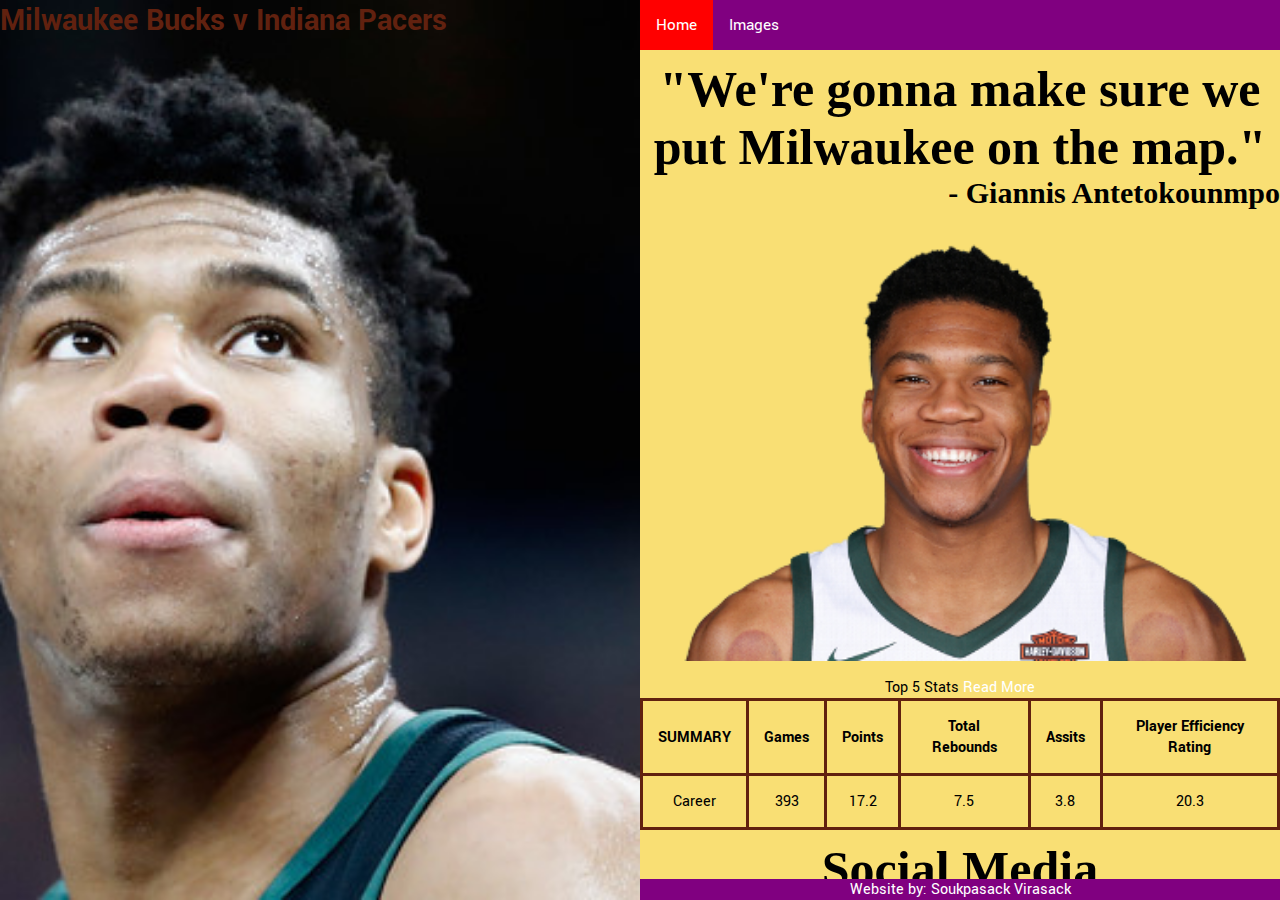
==== index.html @ 817adc0b "first commit" ====
<!DOCTYPE html>
<html>
    <head>
        <link rel="stylesheet" type="text/css" href="style.css">
        <meta name="viewport" content="width=device-width, initial-scale=1">
        <link href="https://fonts.googleapis.com/css?family=Calligraffitti|Yantramanav" rel="stylesheet">
        <link rel="stylesheet" href="https://cdnjs.cloudflare.com/ajax/libs/font-awesome/4.7.0/css/font-awesome.min.css">
    </head>
    <body>
        
            <div class="topnav" id="header">
                <a class="active" href="index.html">Home</a>
                <a href="gallery.html">Images</a>
            </div>
        <div class="row">
          <div class="column2">
            <div class="bg">
                <h1>Milwaukee Bucks v Indiana Pacers</h1>
            </div>  
          </div>
          <div class="column" style="margin-bottom: 10px;">
              <h2>"We're gonna make sure we put Milwaukee on the map."</h2>
              <h5>- Giannis Antetokounmpo</h5>
              <img src="headshot.png" alt="HeadShot">
              <table style="width:100%">
                  <tr>
                      <caption>Top 5 Stats <a href="https://www.basketball-reference.com/players/a/antetgi01.html" target="_blank">Read More</a></caption>
                    <th>SUMMARY</th>
                    <th>Games</th> 
                    <th>Points</th>
                    <th>Total Rebounds</th>
                    <th>Assits</th>
                    <th>Player Efficiency Rating</th>
                  </tr>
                  <tr>
                    <td>Career</td>
                    <td>393</td>
                    <td>17.2</td>
                    <td>7.5</td>
                    <td>3.8</td>
                    <td>20.3</td>
              </table>
              <h2>Social Media</h2>
              <div class="center">
                <a href="https://www.facebook.com/GreekFreakOfficial" target="_blank" class="fa fa-facebook"></a>
                <a href="https://twitter.com/giannis_an34?lang=en" target="_blank" class="fa fa-twitter"></a>
                <a href="https://www.youtube.com/giannis" target="_blank" class="fa fa-youtube"></a>
                <a href="https://www.instagram.com/giannis_ante34/" target="_blank" class="fa fa-instagram"></a>
              </div>
              <footer>
                  <p>Website by: Soukpasack Virasack</p>
              </footer>
            </div>
        </div>
    </body>
</html>
---- style.css ----
body, html {
    height: 100%;
    width: 100%;
    margin: 0;
    font-family: 'Yantramanav', sans-serif;
}

.row {
    display: flex;
    height: 100%;
}

.row2{
    display: flex;
}

.column {
    float: right;
    width: 50%;
    overflow: auto;
    margin-top: 50px;
    margin-bottom: 50px;
    background-color:#F9DF74;
}
.column2 {
    float: left;
    height: 100vh;
    width: 50%;
    background-color:#F9DF74;
}
.bg{
    background-image: url("playerhead.jpg");
    margin 0;
    height: 100%;
    background-position: center;
    background-repeat: no-repeat;
    background-size: cover;
}

.topnav {
    overflow: hidden;
    background-color: #800080;
    position: fixed; 
    top: 0; 
    right: 0;
    width: 50%;

}

.topnav a {
    float: left;
    color: #f2f2f2;
    text-align: center;
    padding: 14px 16px;
    text-decoration: none;
    font-size: 17px;
    transition: all 0.3s ease;
}

.topnav a:hover {
  background-color: #ddd;
  color: black;
}

.topnav a.active {
  background-color: #FF0000;
  color: white;
}

.main{
    right: 0;
}

.img-text{
    position: relative;
    font-family: 'Yantramanav', sans-serif;
}

img{
    width:95%;
    border: 10px solid transparent;
    border-image: url(border.png) 30 stretch;
}

.text-block{
    position: absolute;
    bottom: 20px;
    right: 20px;
    background-color: black;
    color: white;
    padding-left: 20px;
    padding-right: 20px;
    opacity: .50;
}

h1{
    text-align: center;
    display: inline;
    color: #61210F;
}

h2{
    font-size: 50px;
    font-family: 'Calligraffitti', cursive;
    text-align: center;
    margin-top: 10px;
    margin-bottom: 0px;
}

h5{
    font-size: 30px;
    margin: 0; 
    padding: 0;
    text-align: right; 
    font-family: 'Calligraffitti', cursive;
}

p{
   margin: 0; 
}


a:link {
    text-decoration: none;
    color: white;
}

a:visited {
    text-decoration: none;
    color: #FF0000;
}

a:hover {
    text-decoration: underline;
    color: #FF0000;
}

a:active {
    text-decoration: underline;
    color: #FF0000;
}

table, th, td {
    border: 3px solid #61210F;
    border-collapse: collapse;
}
th, td {
    padding: 15px;
}

td{
    text-align: center;
}

.center {
    text-align: center;
}

.fa {
    padding: 20px;
    font-size: 30px;
    width: 50px;
    text-align: center;
    text-decoration: none;
    transition: all 0.3s ease;
}

.fa:hover {
    background-color: #61210F;
}

.fa-facebook {
  background: #3B5998;
  color: white;
}

.fa-twitter {
  background: #55ACEE;
  color: white;
}

.fa-youtube {
  background: #bb0000;
  color: white;
}

.fa-instagram {
  background: #125688;
  color: white;
}

footer {
   width: 100%;
   background-color: #800080;
   color: white;
   text-align: center;
   position: fixed;
   bottom: 0;
   right: 0;
   width: 50%;
}
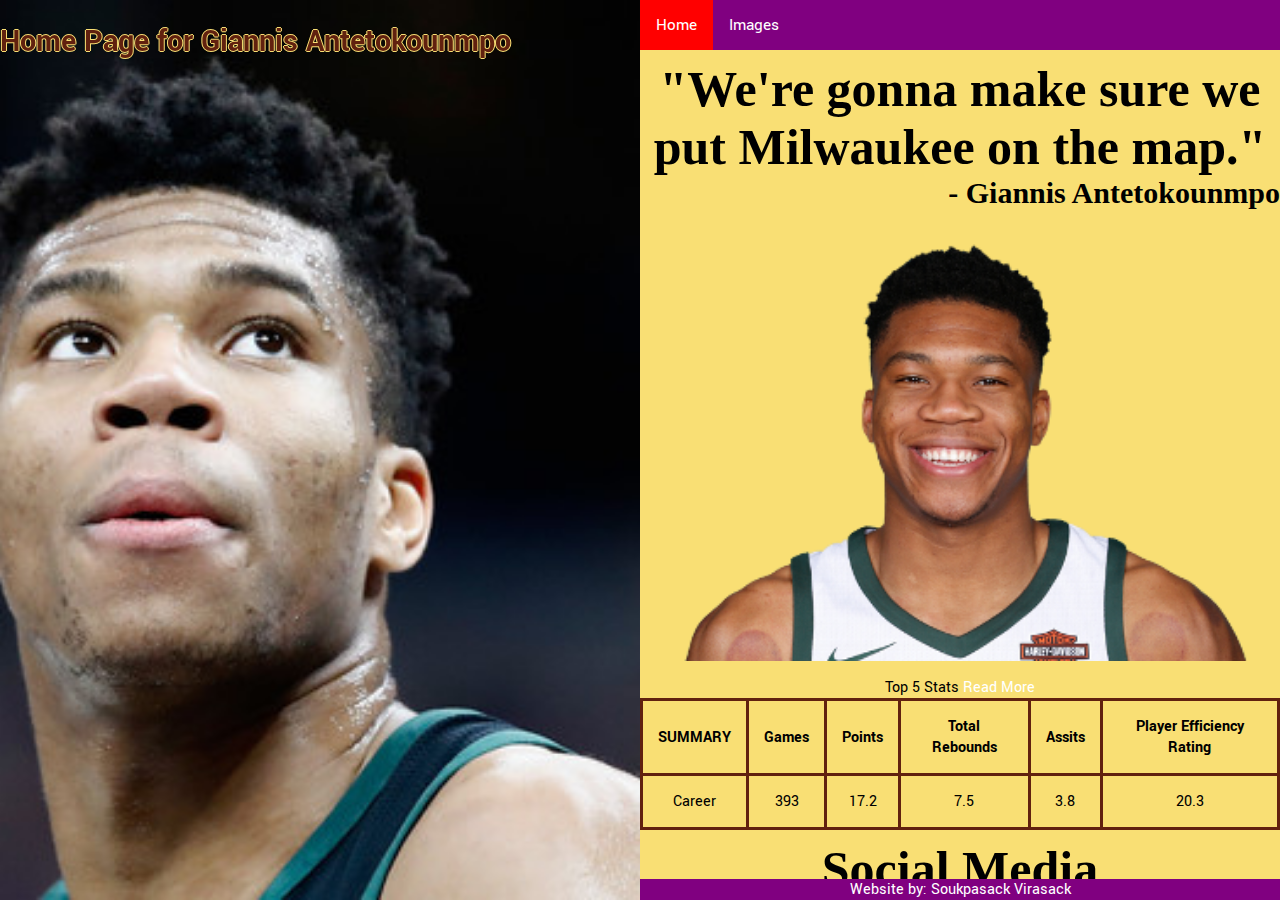
==== commit a852a314: "added text" ====
--- a/index.html
+++ b/index.html
@@ -15,7 +15,7 @@
         <div class="row">
           <div class="column2">
             <div class="bg">
-                <h1>Milwaukee Bucks v Indiana Pacers</h1>
+                <h1>Home Page for Giannis Antetokounmpo</h1>
             </div>  
           </div>
           <div class="column" style="margin-bottom: 10px;">
--- a/style.css
+++ b/style.css
@@ -94,9 +94,11 @@
 }
 
 h1{
+    position: fixed;
     text-align: center;
     display: inline;
     color: #61210F;
+    text-shadow: -1px 0 #F9DF74, 0 1px #F9DF74, 1px 0 #F9DF74, 0 -1px #F9DF74;
 }
 
 h2{
